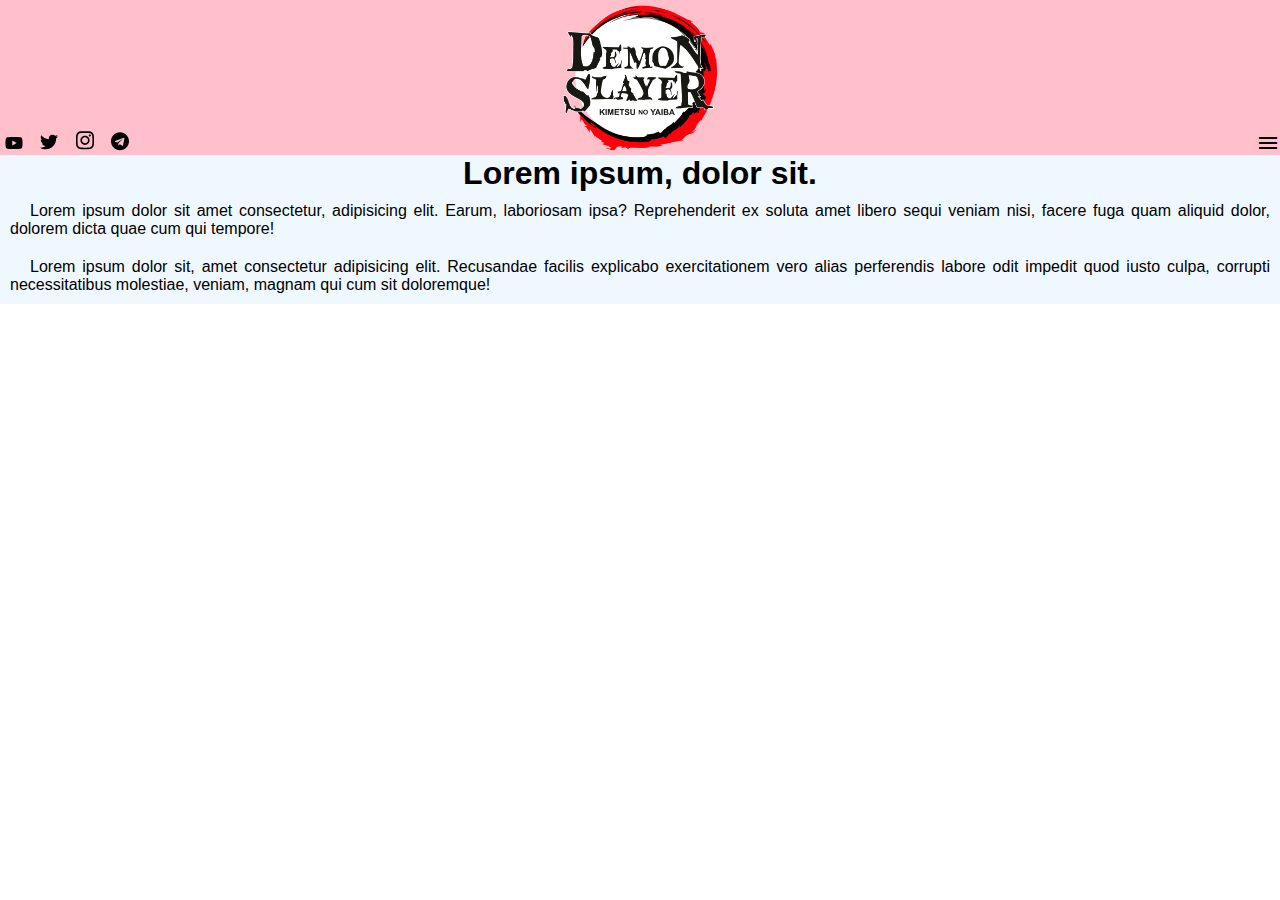
==== nezuko-kamado.html @ 16f78f90 "criei header da pag02" ====
<!DOCTYPE html>
<html lang="pt-br">
<head>
    <meta charset="UTF-8">
    <meta http-equiv="X-UA-Compatible" content="IE=edge">
    <meta name="viewport" content="width=device-width, initial-scale=1.0">
    <link rel="stylesheet" href="styles/pag2.css">
    <link rel="stylesheet" href="https://fonts.googleapis.com/css2?family=Material+Symbols+Outlined:opsz,wght,FILL,GRAD@48,300,0,-25"/>
    <title>Nezuko Kamado</title>
</head>

<body>

    <header>
        <div id="demonlogo">
            <img src="images/Demon-Slayer-Logo.png" alt="Demon Slayer logo">
        </div>

        <div>
            <span class="material-symbols-outlined">menu</span>
        </div>

    <nav>
        <ul>
            <div id="yt">
                <li><a href="#"><svg class="svg-inline--fa fa-youtube" aria-hidden="true" focusable="false" data-prefix="fab" data-icon="youtube" role="img" xmlns="http://www.w3.org/2000/svg" viewBox="0 0 576 512" data-fa-i2svg=""><path fill="currentColor" d="M549.655 124.083c-6.281-23.65-24.787-42.276-48.284-48.597C458.781 64 288 64 288 64S117.22 64 74.629 75.486c-23.497 6.322-42.003 24.947-48.284 48.597-11.412 42.867-11.412 132.305-11.412 132.305s0 89.438 11.412 132.305c6.281 23.65 24.787 41.5 48.284 47.821C117.22 448 288 448 288 448s170.78 0 213.371-11.486c23.497-6.321 42.003-24.171 48.284-47.821 11.412-42.867 11.412-132.305 11.412-132.305s0-89.438-11.412-132.305zm-317.51 213.508V175.185l142.739 81.205-142.739 81.201z"></path></svg></a></li>
            </div>

            <div id="twitter">
                <li><a href=""><svg class="svg-inline--fa fa-twitter" aria-hidden="true" focusable="false" data-prefix="fab" data-icon="twitter" role="img" xmlns="http://www.w3.org/2000/svg" viewBox="0 0 512 512" data-fa-i2svg=""><path fill="currentColor" d="M459.37 151.716c.325 4.548.325 9.097.325 13.645 0 138.72-105.583 298.558-298.558 298.558-59.452 0-114.68-17.219-161.137-47.106 8.447.974 16.568 1.299 25.34 1.299 49.055 0 94.213-16.568 130.274-44.832-46.132-.975-84.792-31.188-98.112-72.772 6.498.974 12.995 1.624 19.818 1.624 9.421 0 18.843-1.3 27.614-3.573-48.081-9.747-84.143-51.98-84.143-102.985v-1.299c13.969 7.797 30.214 12.67 47.431 13.319-28.264-18.843-46.781-51.005-46.781-87.391 0-19.492 5.197-37.36 14.294-52.954 51.655 63.675 129.3 105.258 216.365 109.807-1.624-7.797-2.599-15.918-2.599-24.04 0-57.828 46.782-104.934 104.934-104.934 30.213 0 57.502 12.67 76.67 33.137 23.715-4.548 46.456-13.32 66.599-25.34-7.798 24.366-24.366 44.833-46.132 57.827 21.117-2.273 41.584-8.122 60.426-16.243-14.292 20.791-32.161 39.308-52.628 54.253z"></path></svg></a></li>
            </div>

            <div id="insta">
                <li><a href="#"><svg class="svg-inline--fa fa-instagram" aria-hidden="true" focusable="false" data-prefix="fab" data-icon="instagram" role="img" xmlns="http://www.w3.org/2000/svg" viewBox="0 0 448 512" data-fa-i2svg=""><path fill="currentColor" d="M224.1 141c-63.6 0-114.9 51.3-114.9 114.9s51.3 114.9 114.9 114.9S339 319.5 339 255.9 287.7 141 224.1 141zm0 189.6c-41.1 0-74.7-33.5-74.7-74.7s33.5-74.7 74.7-74.7 74.7 33.5 74.7 74.7-33.6 74.7-74.7 74.7zm146.4-194.3c0 14.9-12 26.8-26.8 26.8-14.9 0-26.8-12-26.8-26.8s12-26.8 26.8-26.8 26.8 12 26.8 26.8zm76.1 27.2c-1.7-35.9-9.9-67.7-36.2-93.9-26.2-26.2-58-34.4-93.9-36.2-37-2.1-147.9-2.1-184.9 0-35.8 1.7-67.6 9.9-93.9 36.1s-34.4 58-36.2 93.9c-2.1 37-2.1 147.9 0 184.9 1.7 35.9 9.9 67.7 36.2 93.9s58 34.4 93.9 36.2c37 2.1 147.9 2.1 184.9 0 35.9-1.7 67.7-9.9 93.9-36.2 26.2-26.2 34.4-58 36.2-93.9 2.1-37 2.1-147.8 0-184.8zM398.8 388c-7.8 19.6-22.9 34.7-42.6 42.6-29.5 11.7-99.5 9-132.1 9s-102.7 2.6-132.1-9c-19.6-7.8-34.7-22.9-42.6-42.6-11.7-29.5-9-99.5-9-132.1s-2.6-102.7 9-132.1c7.8-19.6 22.9-34.7 42.6-42.6 29.5-11.7 99.5-9 132.1-9s102.7-2.6 132.1 9c19.6 7.8 34.7 22.9 42.6 42.6 11.7 29.5 9 99.5 9 132.1s2.7 102.7-9 132.1z"></path></svg></a></li>
            </div>

            <div id="tele">
                <li><a href="#"><svg class="svg-inline--fa fa-telegram" aria-hidden="true" focusable="false" data-prefix="fab" data-icon="telegram" role="img" xmlns="http://www.w3.org/2000/svg" viewBox="0 0 496 512" data-fa-i2svg=""><path fill="currentColor" d="M248 8C111 8 0 119 0 256s111 248 248 248 248-111 248-248S385 8 248 8zm121.8 169.9l-40.7 191.8c-3 13.6-11.1 16.9-22.4 10.5l-62-45.7-29.9 28.8c-3.3 3.3-6.1 6.1-12.5 6.1l4.4-63.1 114.9-103.8c5-4.4-1.1-6.9-7.7-2.5l-142 89.4-61.2-19.1c-13.3-4.2-13.6-13.3 2.8-19.7l239.1-92.2c11.1-4 20.8 2.7 17.2 19.5z"></path></svg></a></li>
            </div>
    </nav>
    </header>

    <main>
        <h1>Lorem ipsum, dolor sit.</h1>
        <p>Lorem ipsum dolor sit amet consectetur, adipisicing elit. Earum, laboriosam ipsa? Reprehenderit ex soluta amet libero sequi veniam nisi, facere fuga quam aliquid dolor, dolorem dicta quae cum qui tempore!</p> 
        <p>Lorem ipsum dolor sit, amet consectetur adipisicing elit. Recusandae facilis explicabo exercitationem vero alias perferendis labore odit impedit quod iusto culpa, corrupti necessitatibus molestiae, veniam, magnam qui cum sit doloremque!</p>
    </main>

</body>
</html>
---- styles/pag2.css ----
@charset "UTF-8";

* {
    margin: 0px;
    padding: 0px;
    font-family: Arial, Helvetica, sans-serif;
    text-decoration: none;
    list-style: none;
}

header {
    background-color: pink;
    width: 100%;
    height: 155px;
    position: relative;
}

div#demonlogo img {
    width: 260px;
    position: absolute;
    top: 50%;
    left: 50%;
    transform: translate(-50%, -50%);
}

nav {
    display: inline-block;
    position: absolute;
    bottom: 0;
}

div#yt {
    display: inline-block;
    margin-left: 5px;
    margin-right: 13px;
}

div#twitter {
    display: inline-block;
    margin-right: 13px;
    
}

div#insta {
    display: inline-block;
}

div#tele {
    display: inline-block;
    margin-left: 13px;
}

.svg-inline--fa {
    color: black;
    width: 18px;
    display: inline-block;
}

span {
    position: absolute;
    bottom: 0;
    right: 0;
}

main {
    background-color: aliceblue;
}

h1 {
    text-align: center;
}

p {
    padding: 10px;
    text-align: justify;
    text-indent: 20px;
}
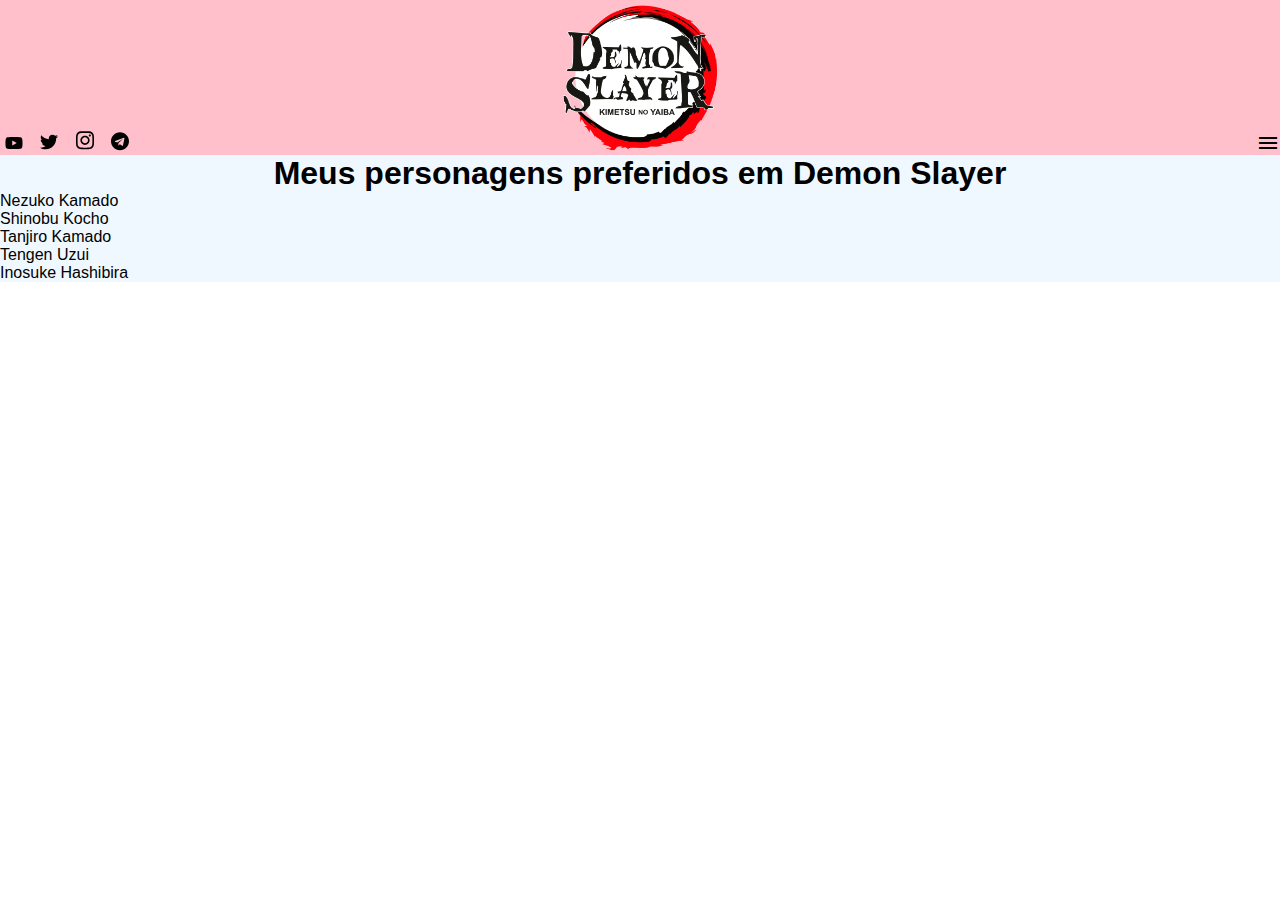
==== commit 13208b43: "update" ====
--- a/nezuko-kamado.html
+++ b/nezuko-kamado.html
@@ -41,9 +41,14 @@
     </header>
 
     <main>
-        <h1>Lorem ipsum, dolor sit.</h1>
-        <p>Lorem ipsum dolor sit amet consectetur, adipisicing elit. Earum, laboriosam ipsa? Reprehenderit ex soluta amet libero sequi veniam nisi, facere fuga quam aliquid dolor, dolorem dicta quae cum qui tempore!</p> 
-        <p>Lorem ipsum dolor sit, amet consectetur adipisicing elit. Recusandae facilis explicabo exercitationem vero alias perferendis labore odit impedit quod iusto culpa, corrupti necessitatibus molestiae, veniam, magnam qui cum sit doloremque!</p>
+        <h1>Meus personagens preferidos em Demon Slayer</h1>
+         <ol>
+            <li>Nezuko Kamado</li>
+            <li>Shinobu Kocho</li>
+            <li>Tanjiro Kamado</li>
+            <li>Tengen Uzui</li>
+            <li>Inosuke Hashibira</li>
+         </ol>
     </main>
 
 </body>
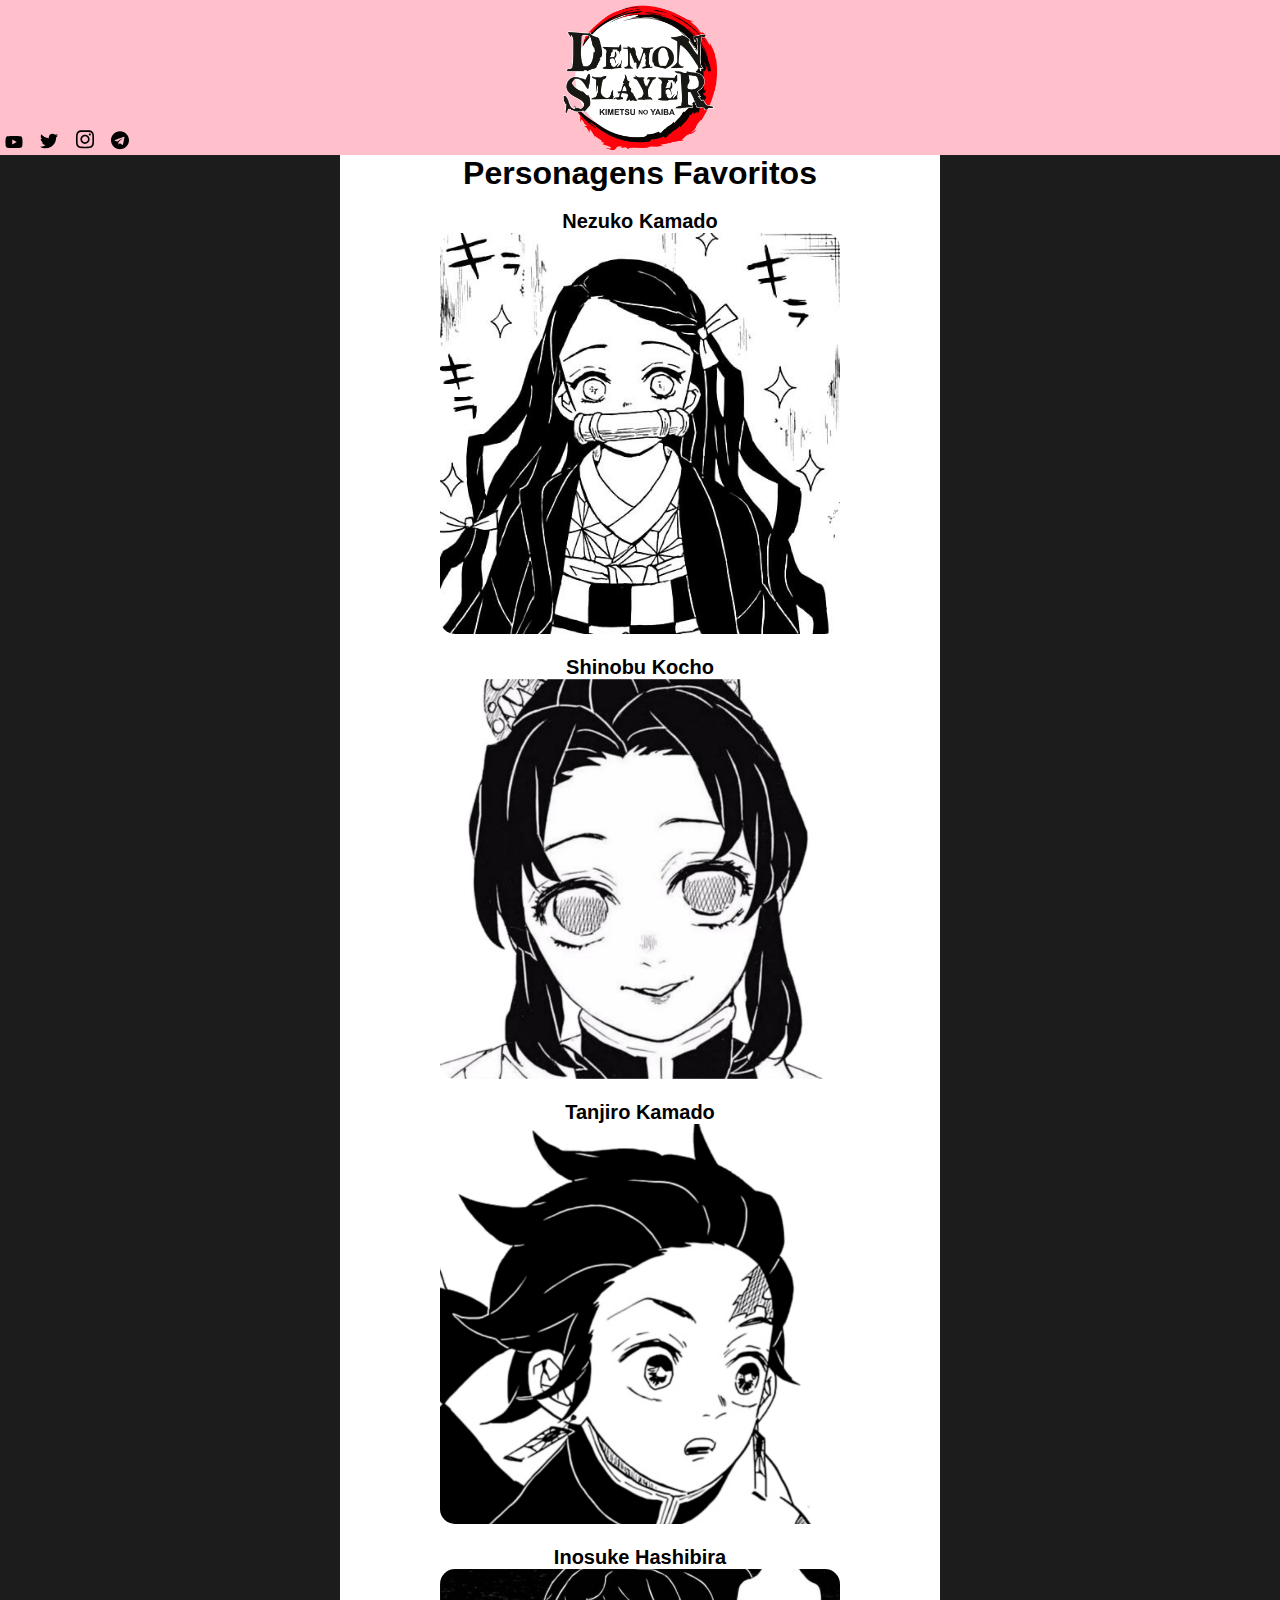
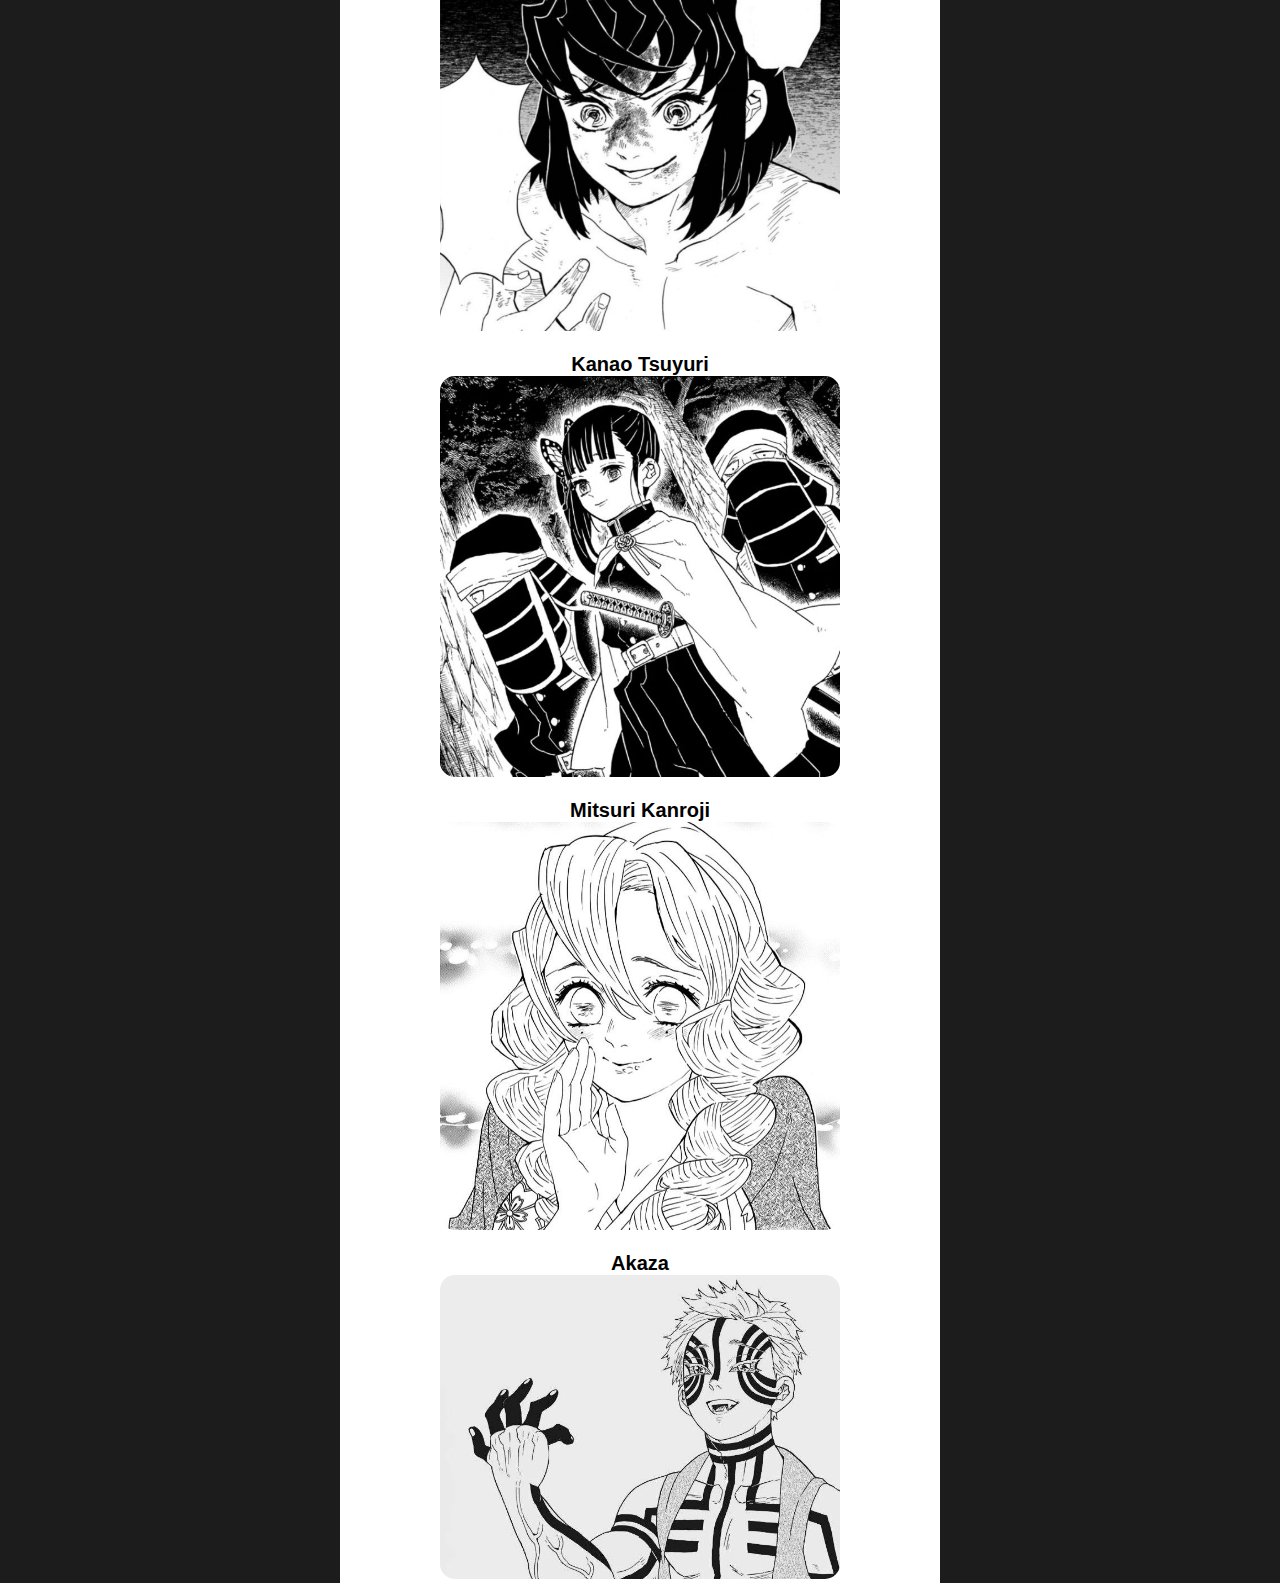
==== commit d6719769: "update" ====
--- a/nezuko-kamado.html
+++ b/nezuko-kamado.html
@@ -5,6 +5,7 @@
     <meta http-equiv="X-UA-Compatible" content="IE=edge">
     <meta name="viewport" content="width=device-width, initial-scale=1.0">
     <link rel="stylesheet" href="styles/pag2.css">
+    <link rel="stylesheet" href="styles/media-query1.css">
     <link rel="stylesheet" href="https://fonts.googleapis.com/css2?family=Material+Symbols+Outlined:opsz,wght,FILL,GRAD@48,300,0,-25"/>
     <title>Nezuko Kamado</title>
 </head>
@@ -16,9 +17,6 @@
             <img src="images/Demon-Slayer-Logo.png" alt="Demon Slayer logo">
         </div>
 
-        <div>
-            <span class="material-symbols-outlined">menu</span>
-        </div>
 
     <nav>
         <ul>
@@ -41,13 +39,29 @@
     </header>
 
     <main>
-        <h1>Meus personagens preferidos em Demon Slayer</h1>
+        <h1>Personagens Favoritos</h1>
+        <br>
          <ol>
             <li>Nezuko Kamado</li>
+            <div id="imgnezuko"><img src="images/nezuko.maga.jpg" width="400px" alt="Nezuko Kamado"></div>
+            <br>
             <li>Shinobu Kocho</li>
+            <div id="imgshinobu"><img src="images/shinobu.manga.jpg" width="400px" alt="Shinobu Kocho"></div>
+            <br>
             <li>Tanjiro Kamado</li>
-            <li>Tengen Uzui</li>
+            <div id="imgtanjiro"><img src="images/tanjiro.manga.jpg" width="400px" alt="Tanjiro Kamado"></div>
+            <br>
             <li>Inosuke Hashibira</li>
+            <div id="imginosuke"><img src="images/inosuke.manga.png" width="400px" alt="Inosuke Hashibira"></div>
+            <br>
+            <li>Kanao Tsuyuri </li>
+            <div id="imgkanao"><img src="images/kanao.manga.jpg" width="400px" alt="Kanao Tsuyuri "></div>
+            <br>
+            <li>Mitsuri Kanroji</li>
+            <div id="imgmitsuri"><img src="images/mitsuri.manga.jpg" width="400px" alt="Mitsuri Kanroji"></div>
+            <br>
+            <li>Akaza</li>
+            <div id="imgakaza"><img src="images/akaza.manga.jpg" width="400px" alt="Akaza"></div>
          </ol>
     </main>
 
--- a/styles/pag2.css
+++ b/styles/pag2.css
@@ -13,6 +13,10 @@
     width: 100%;
     height: 155px;
     position: relative;
+}
+
+body {
+    background-color: rgb(29, 28, 28);
 }
 
 div#demonlogo img {
@@ -50,20 +54,20 @@
     margin-left: 13px;
 }
 
+#yt:hover, #twitter:hover, #insta:hover, #tele:hover {
+    transform: scale(1.2);
+}
+
 .svg-inline--fa {
     color: black;
     width: 18px;
     display: inline-block;
 }
 
-span {
-    position: absolute;
-    bottom: 0;
-    right: 0;
-}
-
 main {
-    background-color: aliceblue;
+    background-color: white;
+    width: 600px;
+    margin: auto;
 }
 
 h1 {
@@ -76,8 +80,17 @@
     text-indent: 20px;
 }
 
+img {
+    border-radius: 15px;
+}
 
+li {
+    text-align: center;
+    font-size: 20px;
+    font-weight: bolder;
+}
 
+#imgnezuko, #imgshinobu, #imgtanjiro, #imginosuke, #imgkanao, #imgmitsuri, #imgakaza {
+    text-align: center;
+}
 
-
-
--- a/styles/media-query1.css
+++ b/styles/media-query1.css
@@ -0,0 +1,13 @@
+@charset "UFT-8";
+
+@media screen and (max-width: 680px) {
+    main {
+        width: fit-content;
+    }
+}
+
+@media screen and (max-width: 416px) {
+    img {
+        width: 300px;
+    }
+}